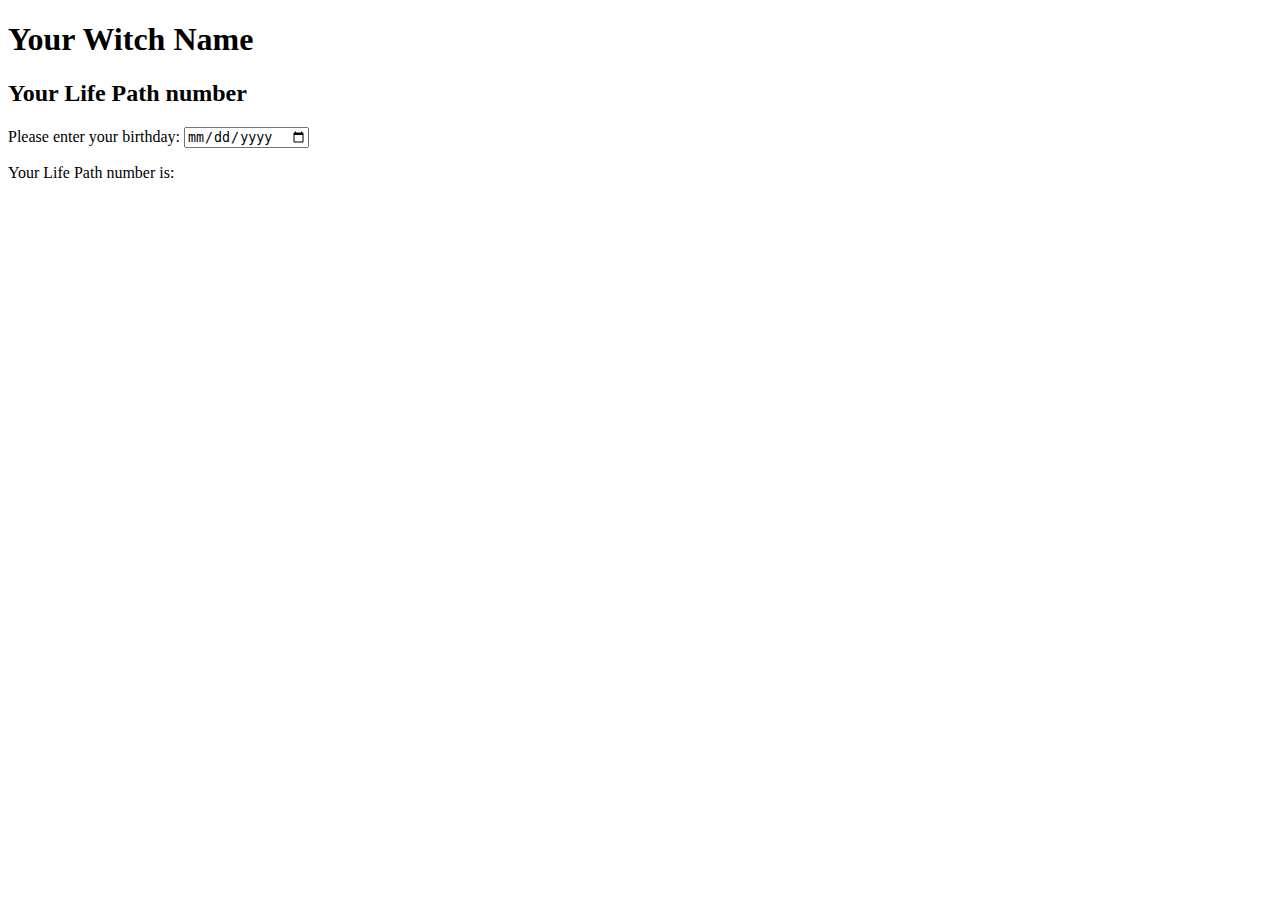
==== witchname.html @ 8086a3ad "Calculate the life path number" ====
<!DOCTYPE html>
<!-- Greetings fellow techno mage! ;) -->
<html lang="en">
    <head>
    <meta charset="UTF-8">
        <title>Witch Name Generator</title>
        <meta name="viewport" content="width=device-width,initial-scale=1">
        <link rel="stylesheet" href="css/witchname.css">
        <script src="https://code.jquery.com/jquery-3.6.3.slim.min.js" integrity="sha256-ZwqZIVdD3iXNyGHbSYdsmWP//UBokj2FHAxKuSBKDSo=" crossorigin="anonymous"></script>
        <script src="js/witchname.js"></script>
    </head>
    <body>
        <h1>Your Witch Name</h1>
        <div>
            <h2>Your Life Path number</h2>
            <label for="birthday">Please enter your birthday:</label>
            <input type="date" class="birthday">
            <p>
                Your Life Path number is:
                <span class="lifepathnum"></span>
            <p>
        </div>
    </body>
</html>
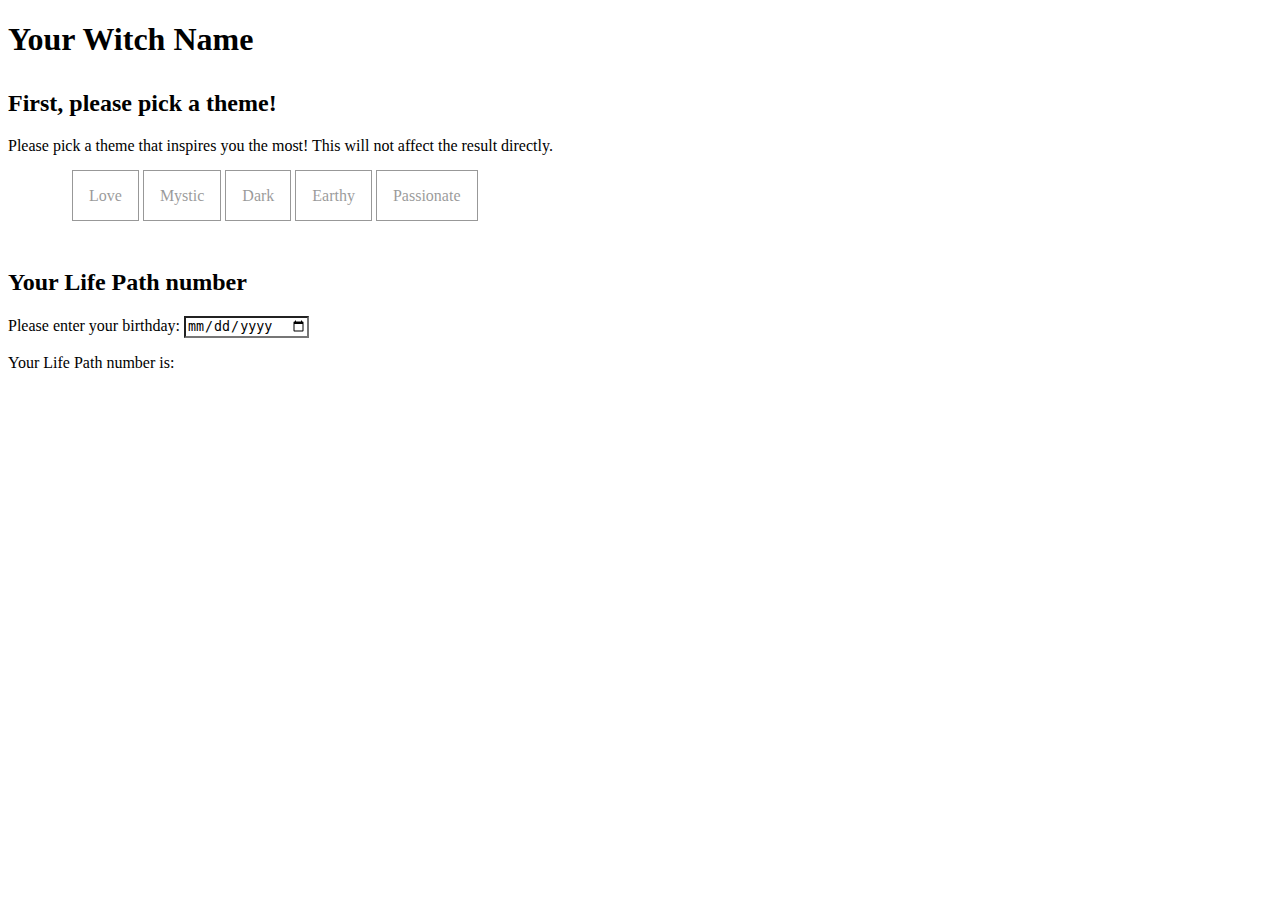
==== commit 8418d1d5: "Add themes" ====
--- a/witchname.html
+++ b/witchname.html
@@ -6,12 +6,26 @@
         <title>Witch Name Generator</title>
         <meta name="viewport" content="width=device-width,initial-scale=1">
         <link rel="stylesheet" href="css/witchname.css">
+        <link rel="stylesheet" href="css/witchthemes.css">
         <script src="https://code.jquery.com/jquery-3.6.3.slim.min.js" integrity="sha256-ZwqZIVdD3iXNyGHbSYdsmWP//UBokj2FHAxKuSBKDSo=" crossorigin="anonymous"></script>
         <script src="js/witchname.js"></script>
     </head>
     <body>
-        <h1>Your Witch Name</h1>
-        <div>
+        <header>
+            <h1>Your Witch Name</h1>
+        </header>
+        <section>
+            <h2>First, please pick a theme!</h2>
+            <p>Please pick a theme that inspires you the most! This will not affect the result directly.</p>
+            <div class="themes">
+                <span class="love">Love</span>
+                <span class="mystic">Mystic</span>
+                <span class="dark">Dark</span>
+                <span class="earthy">Earthy</span>
+                <span class="passionate">Passionate</span>
+            </div>
+        </section>
+        <section>
             <h2>Your Life Path number</h2>
             <label for="birthday">Please enter your birthday:</label>
             <input type="date" class="birthday">
@@ -19,6 +33,6 @@
                 Your Life Path number is:
                 <span class="lifepathnum"></span>
             <p>
-        </div>
+        </section>
     </body>
 </html>
--- a/css/witchname.css
+++ b/css/witchname.css
@@ -0,0 +1,30 @@
+header + section {
+    margin-top: 2em;
+}
+
+section + section {
+    margin-top: 4em;
+}
+
+div.themes {
+    margin-top: 2em;
+    margin-left: 4em;
+}
+
+div.themes span {
+    border-style: solid;
+    border-width: 1px;
+    border-color: black;
+    padding: 1em 1em 1em 1em;
+    cursor: pointer;
+    opacity: 40%;
+}
+
+div.themes span:hover {
+    opacity: 100%;
+}
+
+input[type="date"] { 
+    background: transparent;
+}
+
--- a/css/witchthemes.css
+++ b/css/witchthemes.css
@@ -0,0 +1,38 @@
+body.love {
+    background-color: #ffc6f3;
+    color: #6d2aa5;
+    font-family: cursive;
+}
+
+body.mystic {
+    background-color: #552b68;
+    color: #d5a3ff;
+    font-family: serif;
+}
+
+body.dark {
+    background-color: #000;
+    color: #a2003c;
+    font-family: serif;
+}
+
+body.earthy {
+    background-color: #866161;
+    color: #bdbda9;
+    font-family: sans-serif;
+}
+
+body.passionate {
+    background-color: #820000;
+    color: #f042c5;
+    font-family: sans-serif;
+}
+
+body.mystic input[type="date"] { 
+    background: #a177b5;
+}
+
+body.dark input[type="date"] { 
+    background: #803434;
+}
+
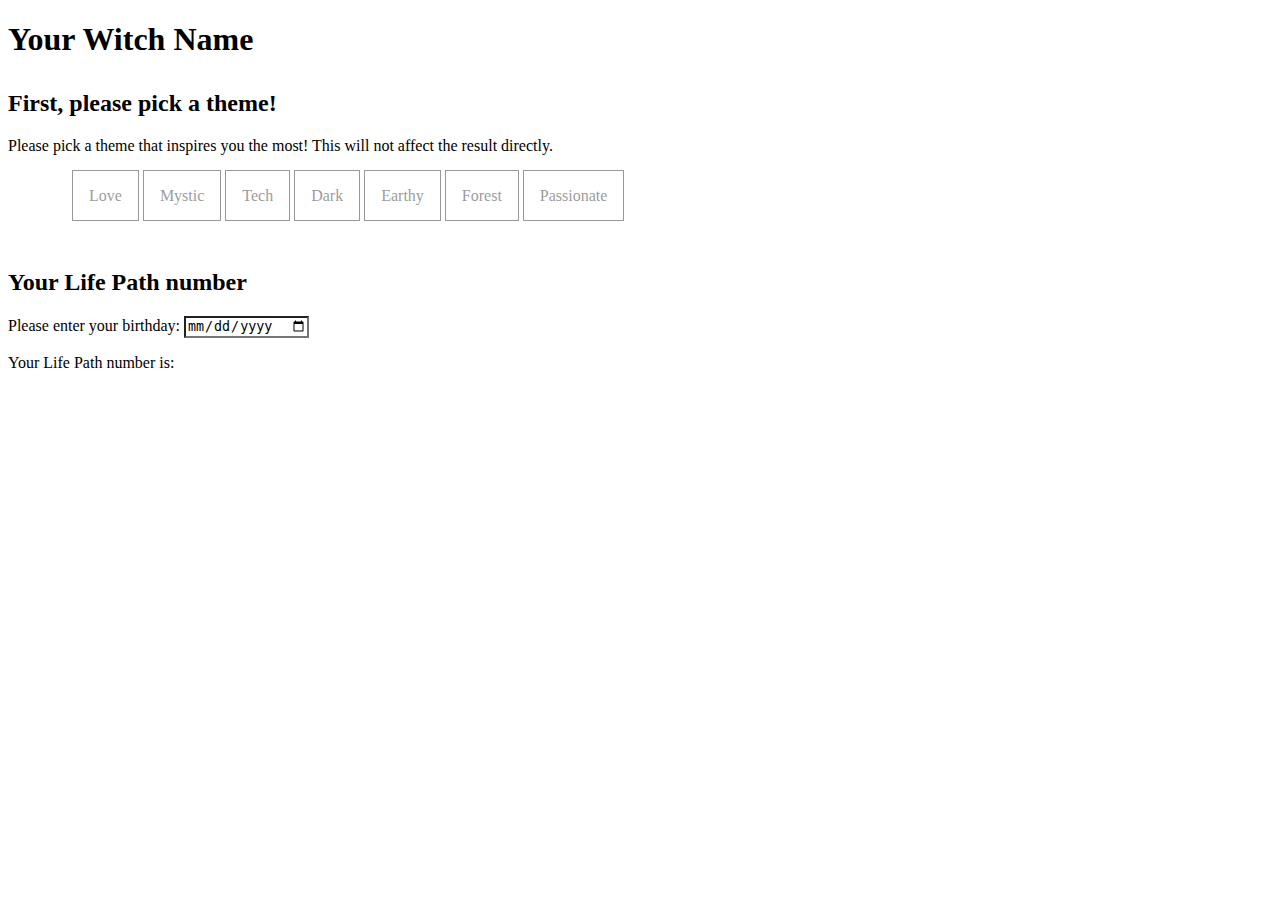
==== commit 74c2d0fb: "Adjust themes and add a couple of new ones" ====
--- a/witchname.html
+++ b/witchname.html
@@ -20,8 +20,10 @@
             <div class="themes">
                 <span class="love">Love</span>
                 <span class="mystic">Mystic</span>
+                <span class="tech">Tech</span>
                 <span class="dark">Dark</span>
                 <span class="earthy">Earthy</span>
+                <span class="forest">Forest</span>
                 <span class="passionate">Passionate</span>
             </div>
         </section>
--- a/css/witchthemes.css
+++ b/css/witchthemes.css
@@ -6,7 +6,13 @@
 
 body.mystic {
     background-color: #552b68;
-    color: #d5a3ff;
+    color: #b799d0;
+    font-family: serif;
+}
+
+body.tech {
+    background-color: #17577d;
+    color: #b3b5db;
     font-family: serif;
 }
 
@@ -17,22 +23,40 @@
 }
 
 body.earthy {
-    background-color: #866161;
+    background-color: #443737;
+    color: #808071;
+    font-family: sans-serif;
+}
+
+body.forest {
+    background-color: #648661;
     color: #bdbda9;
     font-family: sans-serif;
 }
 
 body.passionate {
-    background-color: #820000;
-    color: #f042c5;
+    background-color: #3c0505;
+    color: #df00dc;
     font-family: sans-serif;
 }
 
-body.mystic input[type="date"] { 
+body.mystic input[type="date"] {
     background: #a177b5;
 }
 
-body.dark input[type="date"] { 
+body.tech input[type="date"] {
+    background: #7787b5;
+}
+
+body.dark input[type="date"] {
     background: #803434;
 }
 
+body.earthy input[type="date"] {
+    background: #976b6b;
+}
+
+body.passionate input[type="date"] {
+    background: #ea9fe2;
+}
+
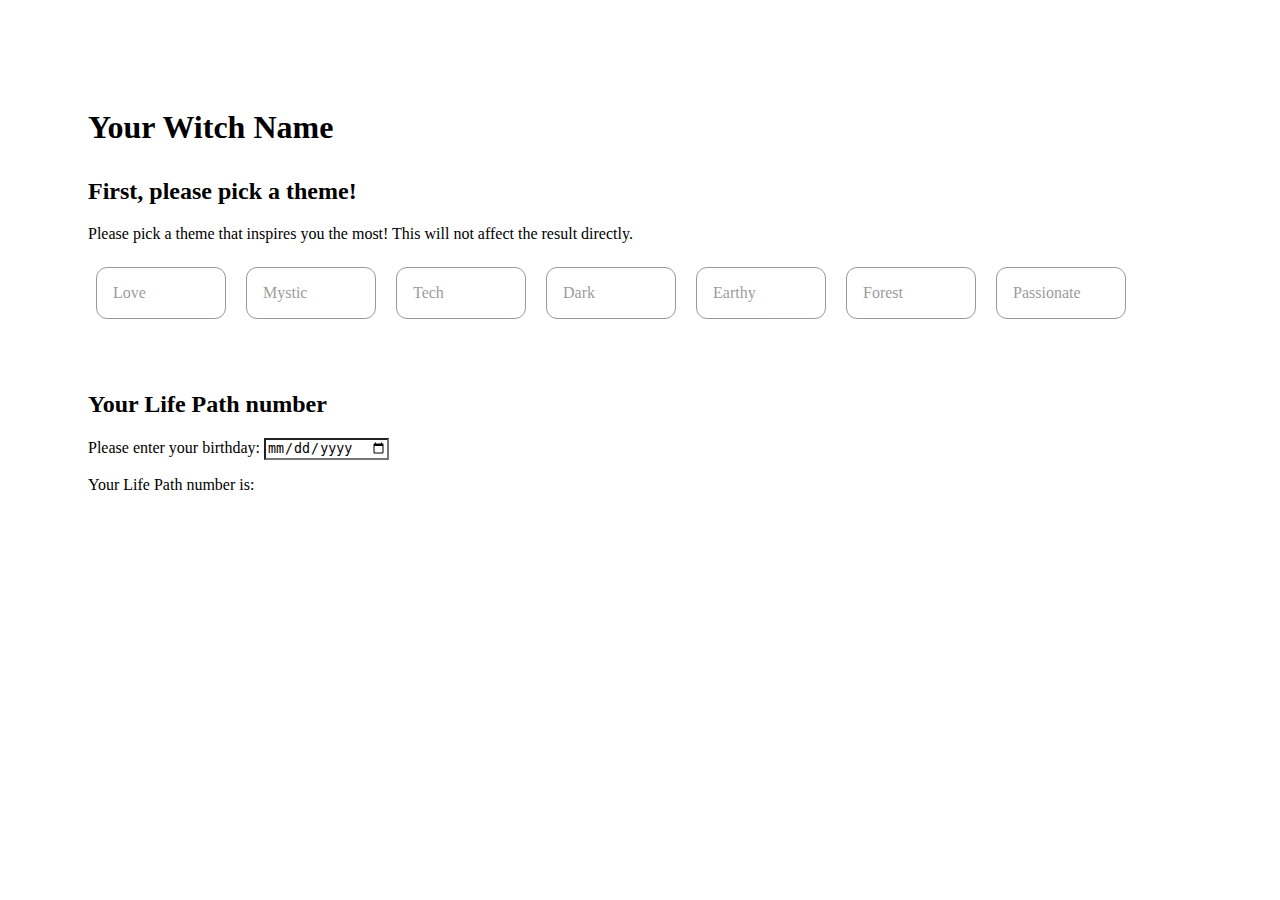
==== commit 458356c1: "Refine the styles, make the page more responsive" ====
--- a/witchname.html
+++ b/witchname.html
@@ -7,7 +7,7 @@
         <meta name="viewport" content="width=device-width,initial-scale=1">
         <link rel="stylesheet" href="css/witchname.css">
         <link rel="stylesheet" href="css/witchthemes.css">
-        <script src="https://code.jquery.com/jquery-3.6.3.slim.min.js" integrity="sha256-ZwqZIVdD3iXNyGHbSYdsmWP//UBokj2FHAxKuSBKDSo=" crossorigin="anonymous"></script>
+        <script src="https://code.jquery.com/jquery-3.6.3.min.js" integrity="sha256-pvPw+upLPUjgMXY0G+8O0xUf+/Im1MZjXxxgOcBQBXU=" crossorigin="anonymous"></script>
         <script src="js/witchname.js"></script>
     </head>
     <body>
@@ -33,7 +33,7 @@
             <input type="date" class="birthday">
             <p>
                 Your Life Path number is:
-                <span class="lifepathnum"></span>
+                <div class="lifepathnum"></div>
             <p>
         </section>
     </body>
--- a/css/witchname.css
+++ b/css/witchname.css
@@ -1,3 +1,28 @@
+body {
+    padding-top: 5em;
+    padding-left: 5em;
+    padding-right: 5em;
+    padding-bottom: 5em;
+}
+
+@media screen and (max-width: 600px) {
+    body {
+        padding-top: 2em;
+        padding-left: 2em;
+        padding-right: 2em;
+        padding-bottom: 2em;
+    }
+}
+
+@media screen and (max-width: 400px) {
+    body {
+        padding-top: 0;
+        padding-left: 0;
+        padding-right: 0;
+        padding-bottom: 0;
+    }
+}
+
 header + section {
     margin-top: 2em;
 }
@@ -6,15 +31,14 @@
     margin-top: 4em;
 }
 
-div.themes {
-    margin-top: 2em;
-    margin-left: 4em;
-}
-
 div.themes span {
+    display: inline-block;
+    width: 6em;
     border-style: solid;
     border-width: 1px;
     border-color: black;
+    border-radius: 11px;
+    margin: 0.5em 0.5em 0.5em 0.5em;
     padding: 1em 1em 1em 1em;
     cursor: pointer;
     opacity: 40%;
@@ -28,3 +52,13 @@
     background: transparent;
 }
 
+div.lifepathnum {
+    font-size: 2em;
+    border-width: 3px;
+    border-style: solid;
+    display: inline-block;
+    padding: 1em;
+    border-radius: 40px;
+    margin-left: 1em;
+    opacity: 0;
+}
--- a/css/witchthemes.css
+++ b/css/witchthemes.css
@@ -60,3 +60,30 @@
     background: #ea9fe2;
 }
 
+body.love div.lifepathnum {
+    border-color: #ff83f1;
+}
+
+body.mystic div.lifepathnum {
+    border-color: #c3acd7;
+}
+
+body.tech div.lifepathnum {
+    border-color: #9ba1ff;
+}
+
+body.dark div.lifepathnum {
+    border-color: #731a1a;
+}
+
+body.earthy div.lifepathnum {
+    border-color: #917575;
+}
+
+body.forest div.lifepathnum {
+    border-color: #a7c1b8;
+}
+
+body.passionate div.lifepathnum {
+    border-color: #b01aa0;
+}
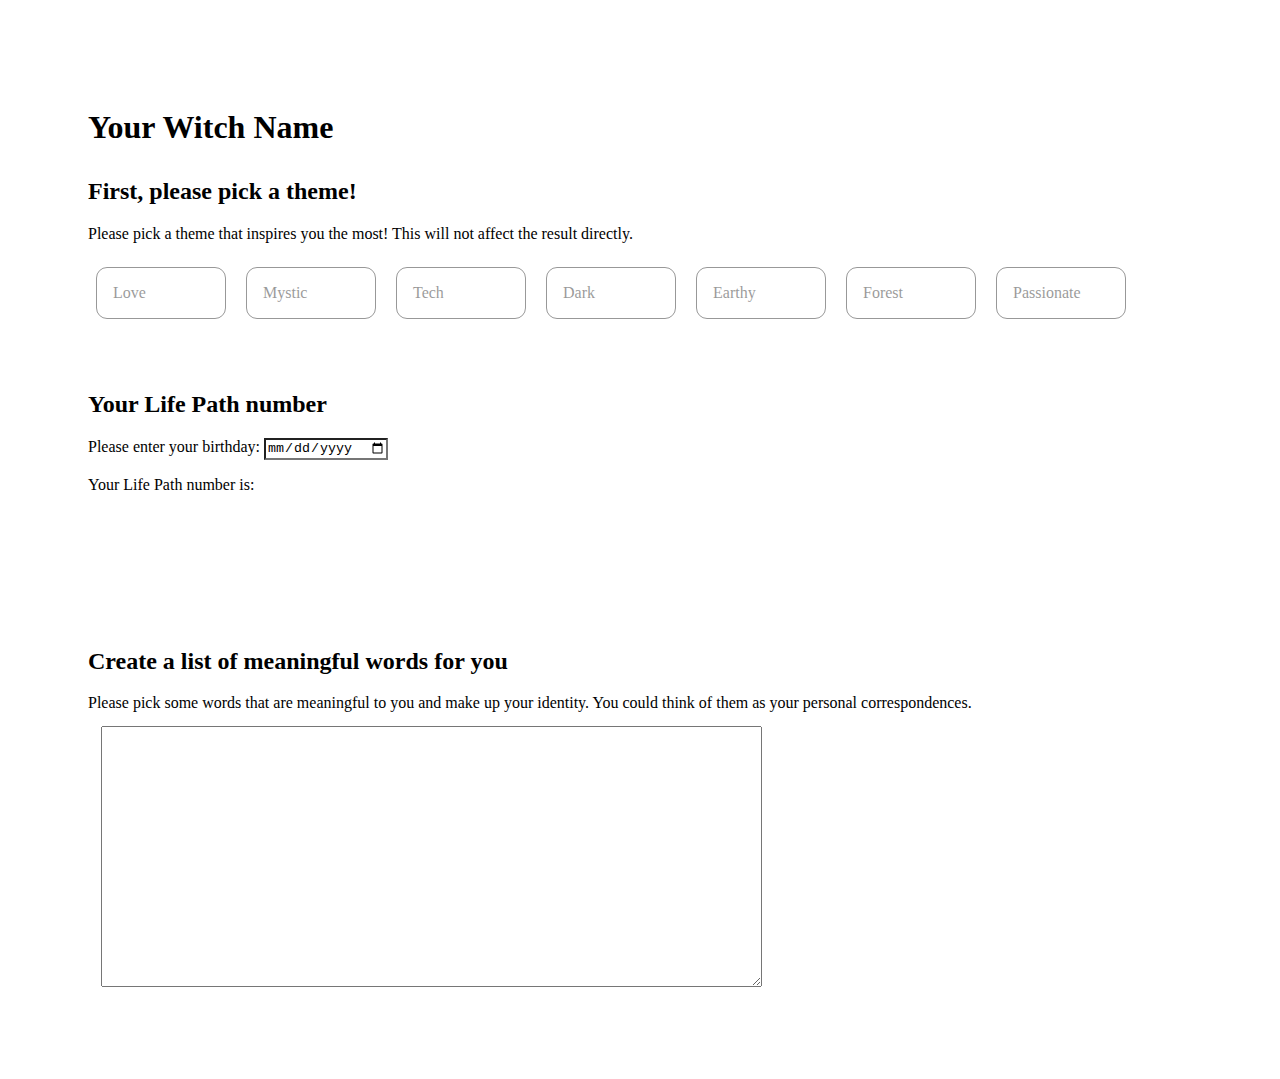
==== commit 105e6f0e: "Add a text area for meaningful words" ====
--- a/witchname.html
+++ b/witchname.html
@@ -36,5 +36,11 @@
                 <div class="lifepathnum"></div>
             <p>
         </section>
+        <section>
+            <h2>Create a list of meaningful words for you</h2>
+            <label for="words">Please pick some words that are meaningful to you and make up your identity. You could think of them as your personal correspondences.</label>
+            <br>
+            <textarea id="words" name="words" rows="17" cols="80" spellcheck="false"></textarea>
+        </section>
     </body>
 </html>
--- a/css/witchname.css
+++ b/css/witchname.css
@@ -62,3 +62,8 @@
     margin-left: 1em;
     opacity: 0;
 }
+
+textarea {
+    margin-top: 1em;
+    margin-left: 1em;
+}
--- a/css/witchthemes.css
+++ b/css/witchthemes.css
@@ -87,3 +87,38 @@
 body.passionate div.lifepathnum {
     border-color: #b01aa0;
 }
+
+body.love textarea {
+    background-color: #ffb6f4;
+    color: #c525ff;
+}
+
+body.mystic textarea {
+    background-color: #351a31;
+    color: #d688f2;
+}
+
+body.tech textarea {
+    background-color: #222;
+    color: #3ab9ea;
+}
+
+body.dark textarea {
+    background-color: #000;
+    color: #b5035f;
+}
+
+body.earthy textarea {
+    background-color: #463f3f;
+    color: #df946f;
+}
+
+body.forest textarea {
+    background-color: #9cc4b7;
+    color: #6f633f;
+}
+
+body.passionate textarea {
+    background-color: #2f0f11;
+    color: #ff1212;
+}
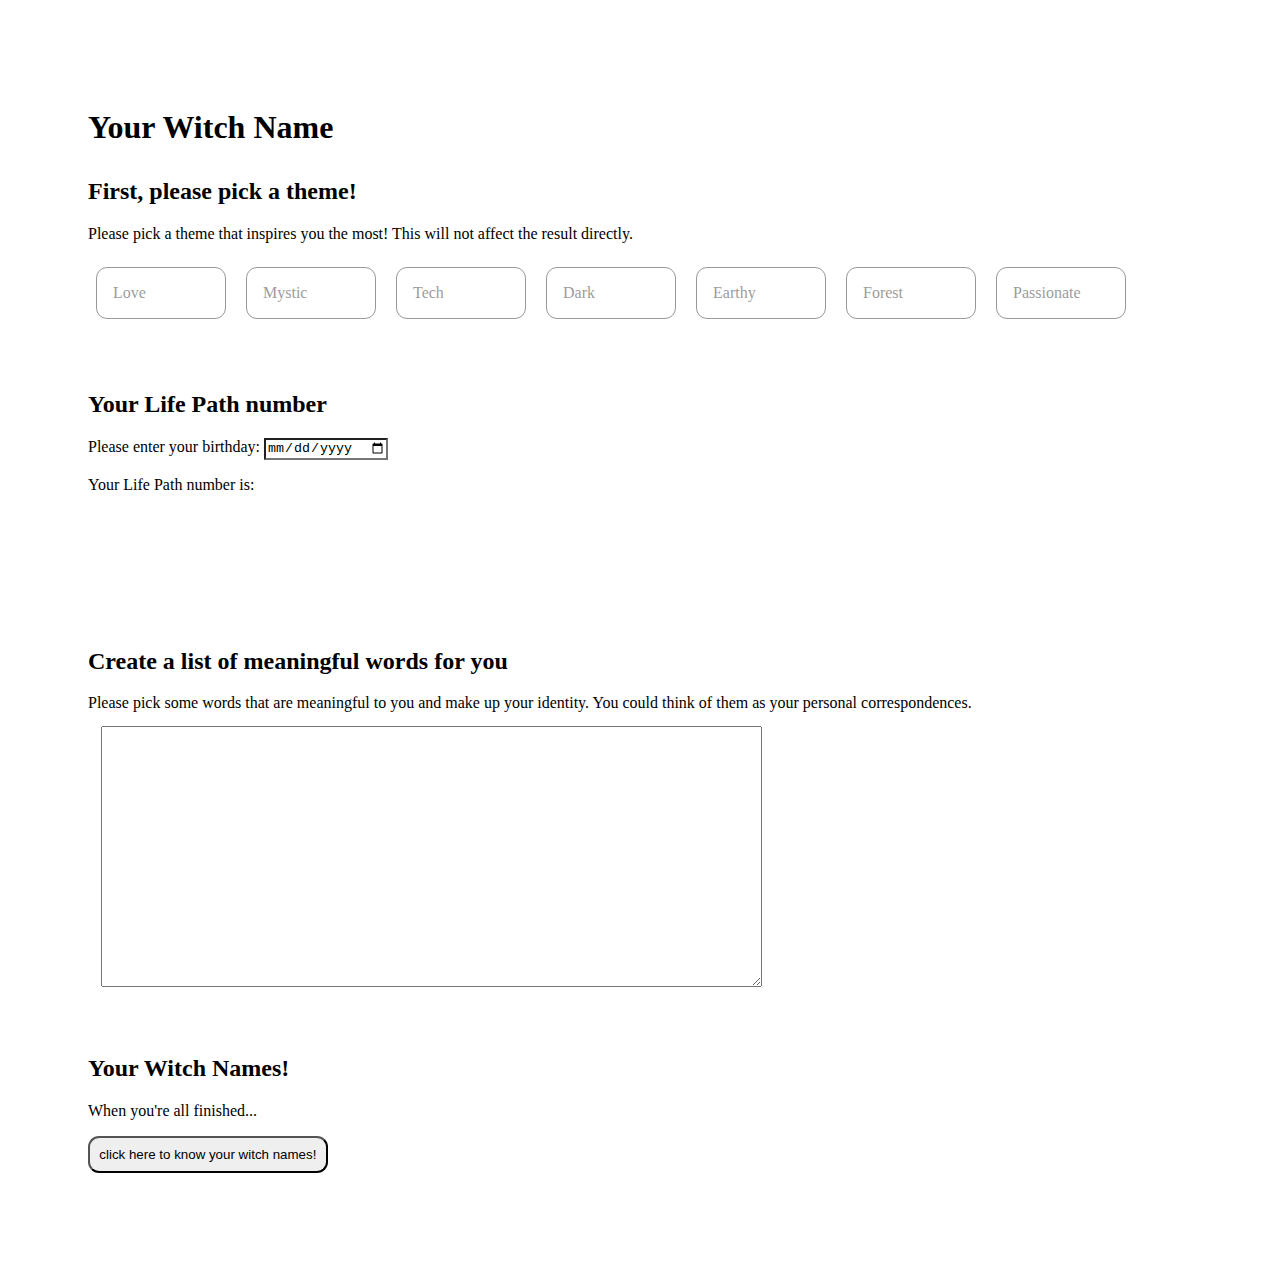
==== commit d869b46f: "Add a button for calculating the results" ====
--- a/witchname.html
+++ b/witchname.html
@@ -42,5 +42,10 @@
             <br>
             <textarea id="words" name="words" rows="17" cols="80" spellcheck="false"></textarea>
         </section>
+        <section>
+            <h2>Your Witch Names!</h2>
+            <p>When you're all finished...</p>
+            <button>click here to know your witch names!</button>
+        </section>
     </body>
 </html>
--- a/css/witchname.css
+++ b/css/witchname.css
@@ -67,3 +67,9 @@
     margin-top: 1em;
     margin-left: 1em;
 }
+
+button {
+    padding: 0.7em;
+    border-radius: 11px;
+    display: inline-block;
+}
--- a/css/witchthemes.css
+++ b/css/witchthemes.css
@@ -122,3 +122,38 @@
     background-color: #2f0f11;
     color: #ff1212;
 }
+
+body.love button {
+    color: #f730f0;
+    background-color: #fff;
+}
+
+body.mystic button {
+    color: #f5d2f4;
+    background-color: #824584;
+}
+
+body.tech button {
+    color: #e8e8e8;
+    background-color: #4c4ea0;
+}
+
+body.dark button {
+    color: #f50808;
+    background-color: #1e1e1e;
+}
+
+body.earthy button {
+    color: #d9b3b3;
+    background-color: #5e3838;
+}
+
+body.forest button {
+    color: #d3ccb9;
+    background-color: #4d937c;
+}
+
+body.passionate button {
+    color: #fb6ef9;
+    background-color: #3e2626;
+}
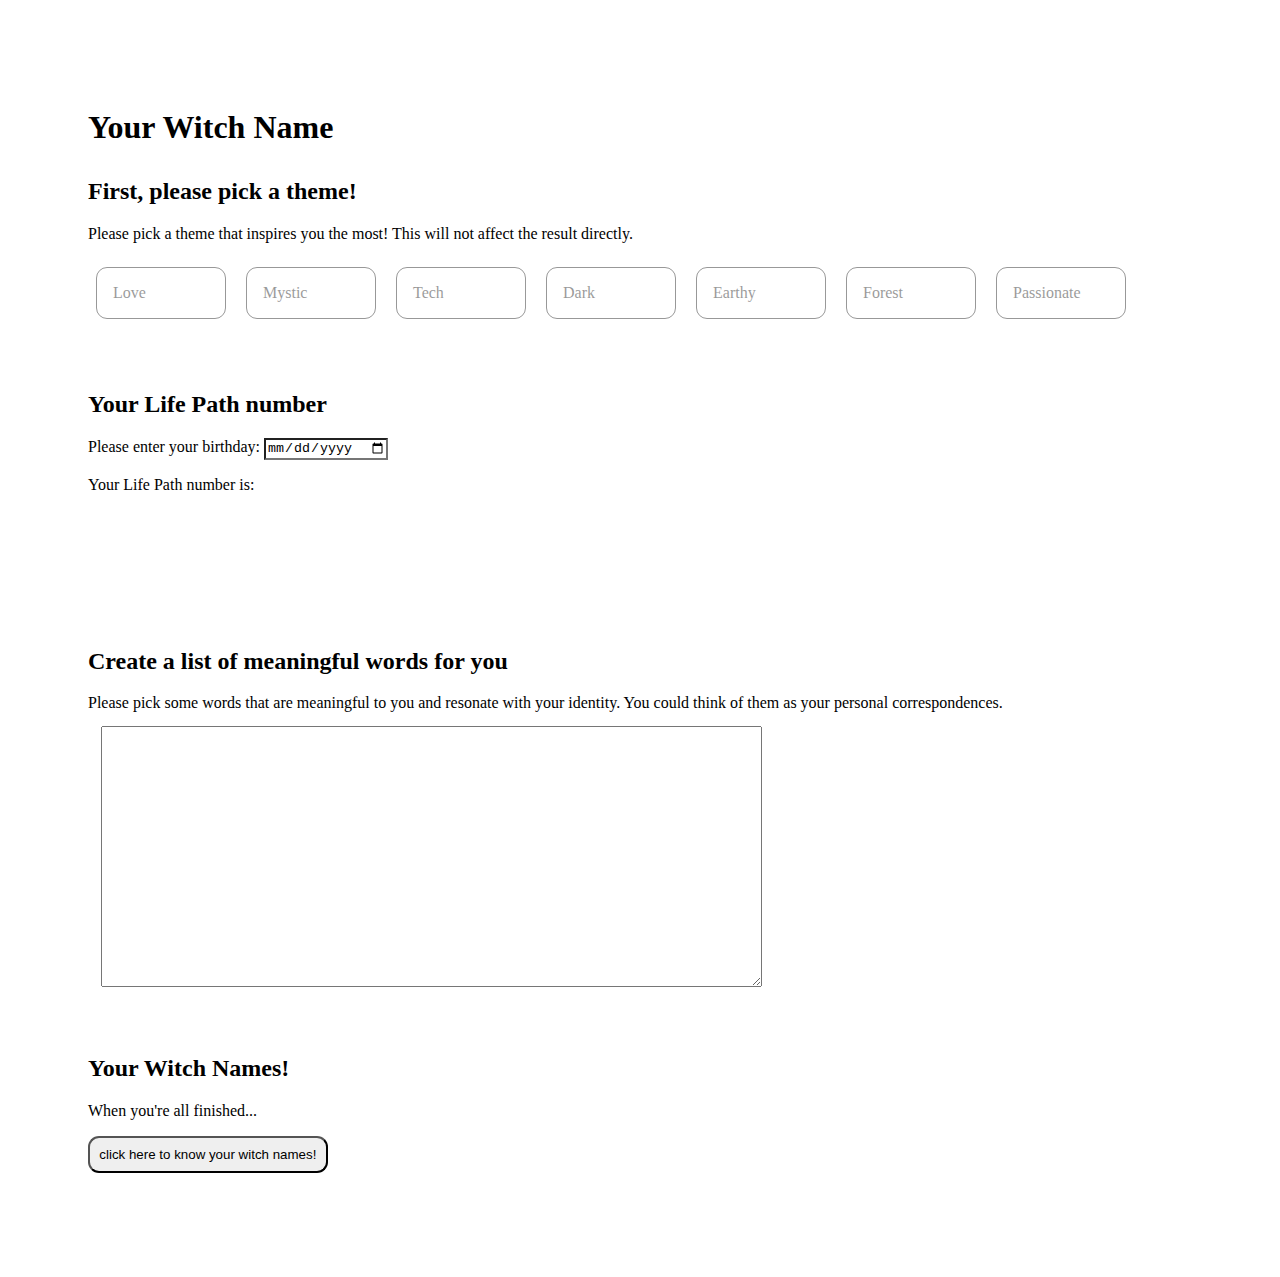
==== commit 016e9e6e: "Add the logic for finding the names" ====
--- a/witchname.html
+++ b/witchname.html
@@ -38,14 +38,15 @@
         </section>
         <section>
             <h2>Create a list of meaningful words for you</h2>
-            <label for="words">Please pick some words that are meaningful to you and make up your identity. You could think of them as your personal correspondences.</label>
+            <label for="words">Please pick some words that are meaningful to you and resonate with your identity. You could think of them as your personal correspondences.</label>
             <br>
-            <textarea id="words" name="words" rows="17" cols="80" spellcheck="false"></textarea>
+            <textarea id="words" name="words" class="words" rows="17" cols="80" spellcheck="false"></textarea>
         </section>
         <section>
             <h2>Your Witch Names!</h2>
             <p>When you're all finished...</p>
-            <button>click here to know your witch names!</button>
+            <button class="calculate">click here to know your witch names!</button>
+            <div class="results"></div>
         </section>
     </body>
 </html>
--- a/css/witchname.css
+++ b/css/witchname.css
@@ -73,3 +73,8 @@
     border-radius: 11px;
     display: inline-block;
 }
+
+div.results {
+    margin-top: 1em;
+    margin-left: 1em;
+}
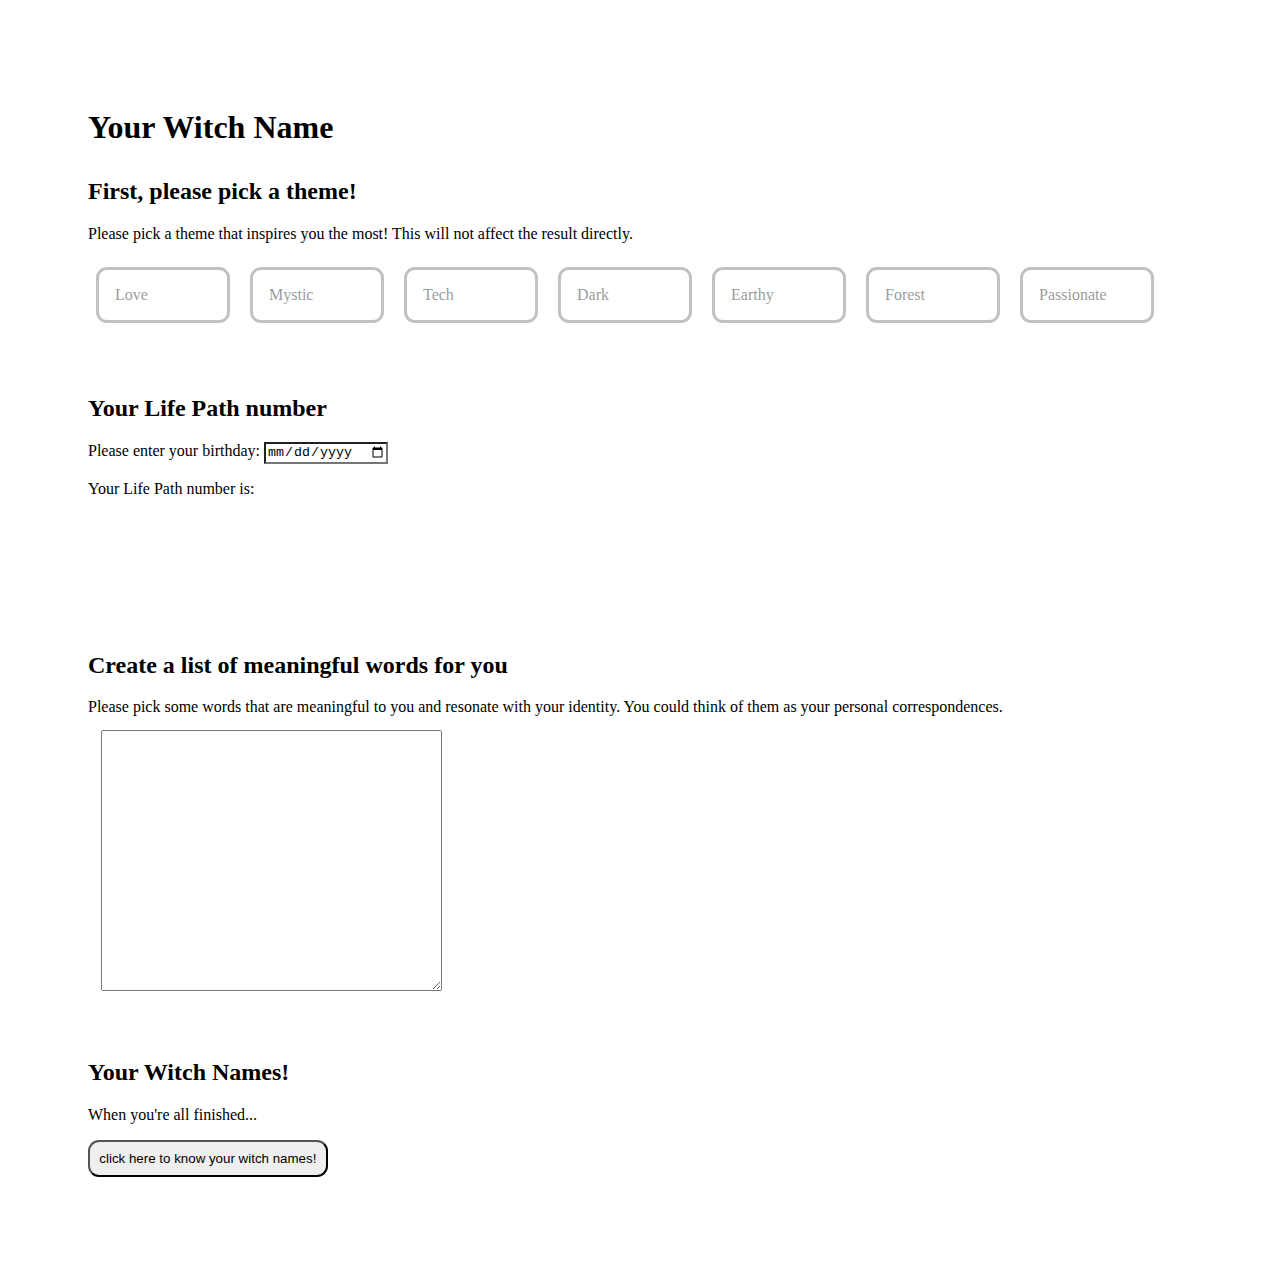
==== commit c01b595e: "Theme adjustments" ====
--- a/witchname.html
+++ b/witchname.html
@@ -40,7 +40,7 @@
             <h2>Create a list of meaningful words for you</h2>
             <label for="words">Please pick some words that are meaningful to you and resonate with your identity. You could think of them as your personal correspondences.</label>
             <br>
-            <textarea id="words" name="words" class="words" rows="17" cols="80" spellcheck="false"></textarea>
+            <textarea id="words" name="words" class="words" rows="17" cols="40" spellcheck="false"></textarea>
         </section>
         <section>
             <h2>Your Witch Names!</h2>
--- a/css/witchname.css
+++ b/css/witchname.css
@@ -35,8 +35,8 @@
     display: inline-block;
     width: 6em;
     border-style: solid;
-    border-width: 1px;
-    border-color: black;
+    border-width: 3px;
+    border-color: #686464;
     border-radius: 11px;
     margin: 0.5em 0.5em 0.5em 0.5em;
     padding: 1em 1em 1em 1em;
--- a/css/witchthemes.css
+++ b/css/witchthemes.css
@@ -58,6 +58,41 @@
 
 body.passionate input[type="date"] {
     background: #ea9fe2;
+}
+
+body.love .love {
+    border-color: #ff00e2;
+    border-width: 3px;
+}
+
+body.mystic .mystic {
+    border-color: #b0f;
+    border-width: 3px;
+}
+
+body.tech .tech {
+    border-color: #83bfff;
+    border-width: 3px;
+}
+
+body.dark .dark {
+    border-color: #f00;
+    border-width: 3px;
+}
+
+body.earthy .earthy {
+    border-color: #aa7f7f;
+    border-width: 3px;
+}
+
+body.forest .forest {
+    border-color: #87d397;
+    border-width: 3px;
+}
+
+body.passionate .passionate {
+    border-color: #e469e8;
+    border-width: 3px;
 }
 
 body.love div.lifepathnum {
